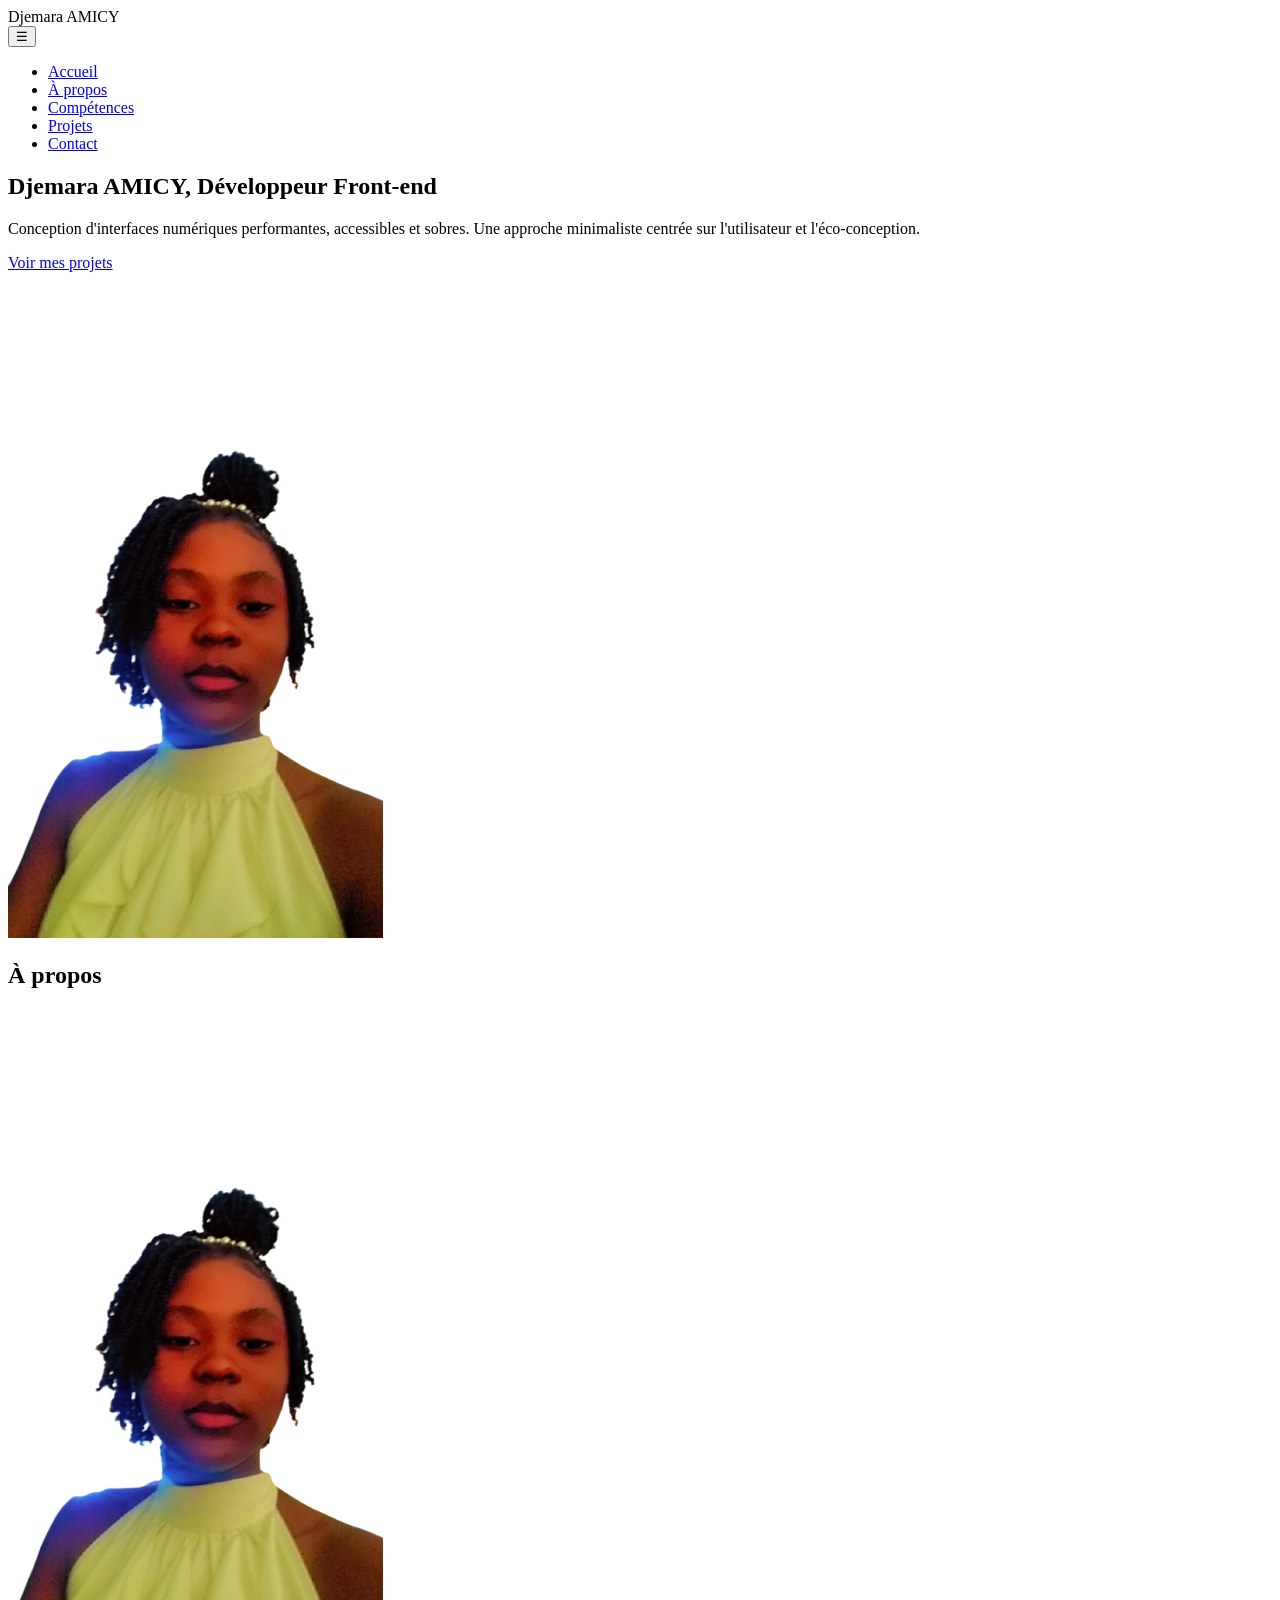
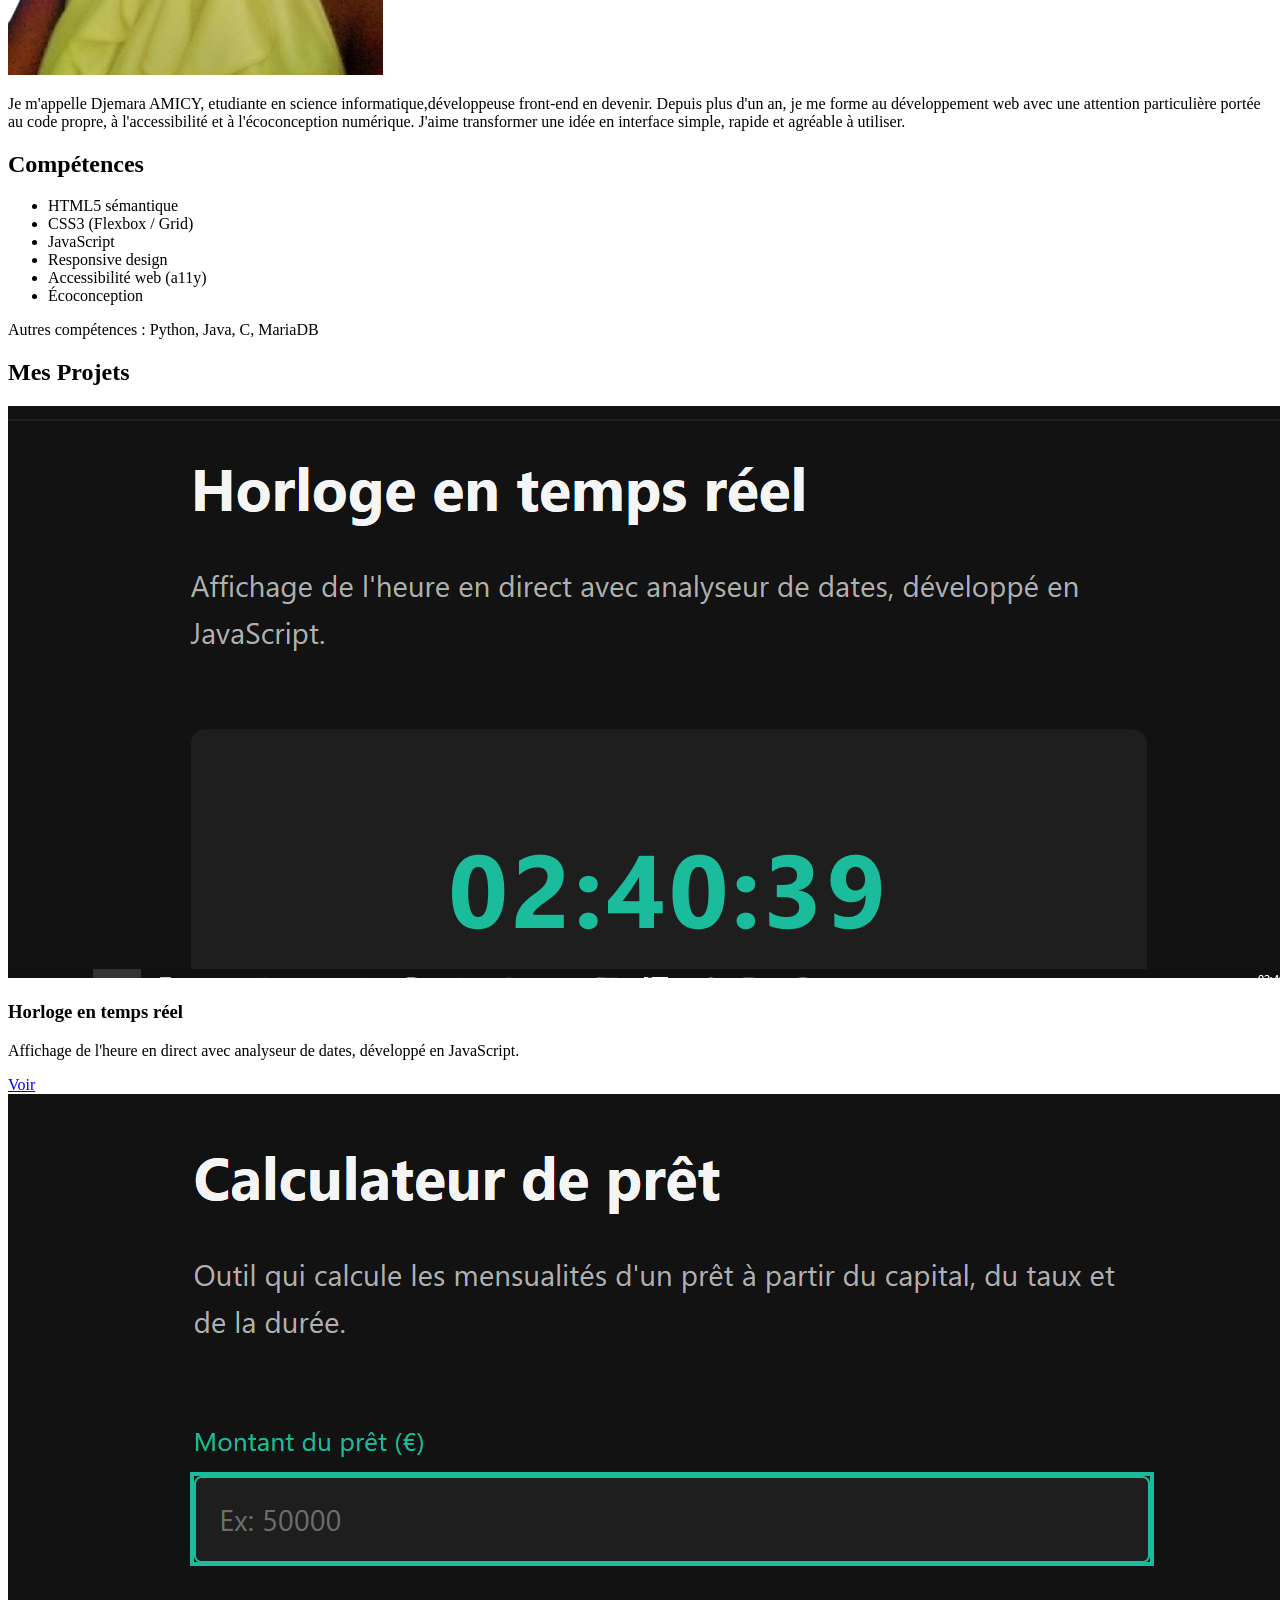
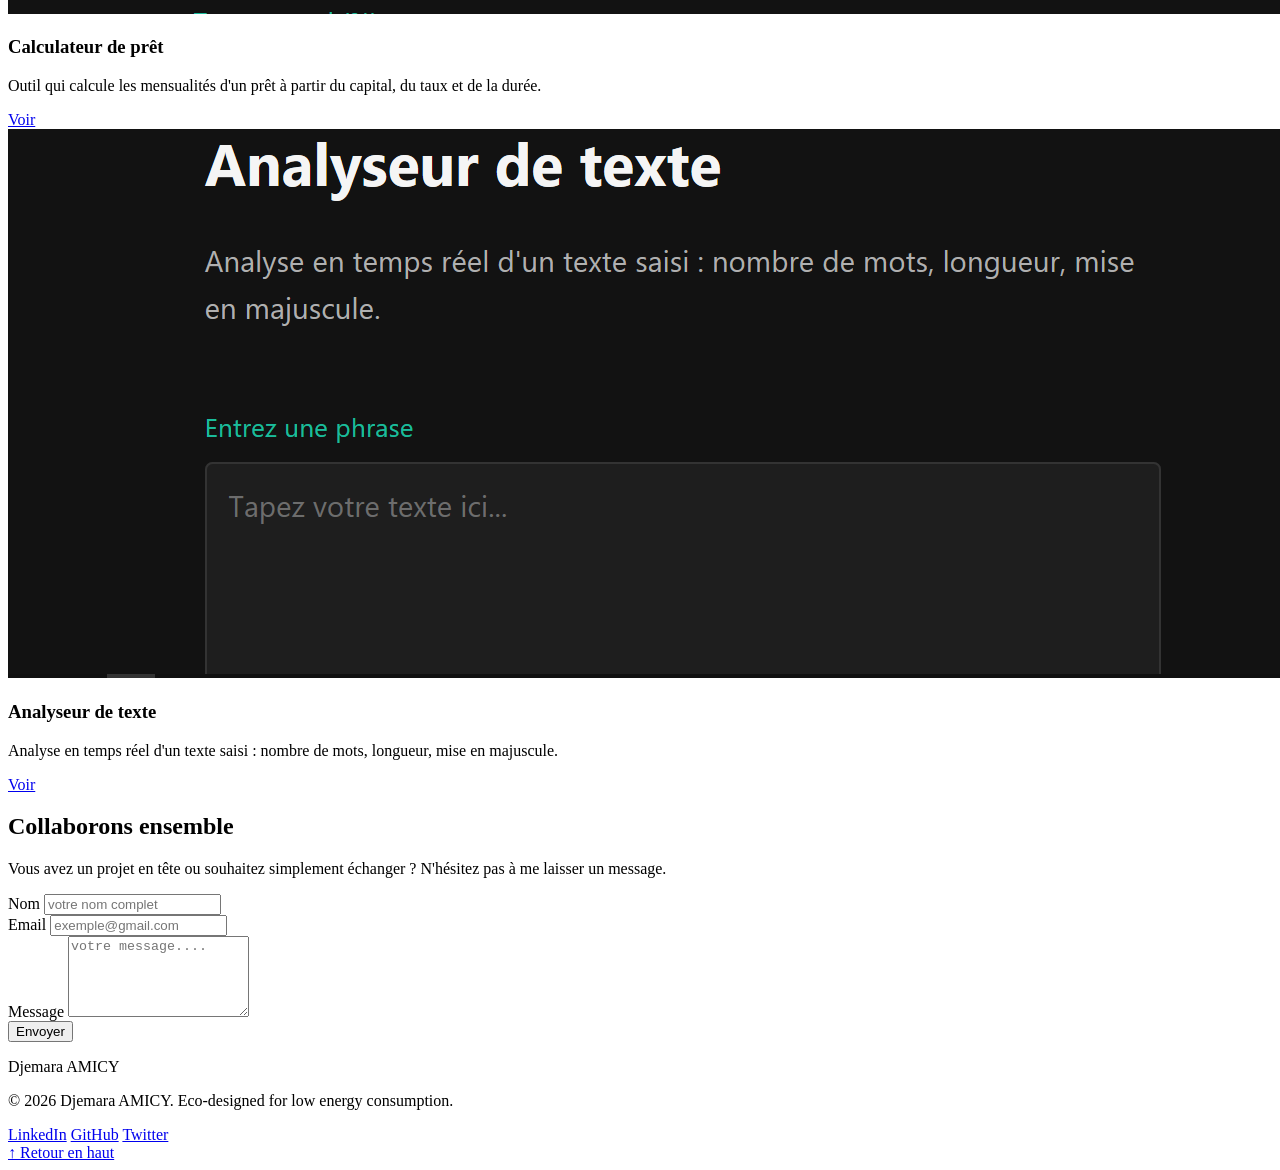
==== index.html @ a66d5a2d "Add files via upload" ====
<!DOCTYPE html>
<html lang="fr">
<head>
  <meta charset="UTF-8">
  <meta name="viewport" content="width=device-width, initial-scale=1.0">
  <title>Djemara AMICY - Développeuse Front-end</title>
  <meta name="description" content="Portfolio de Djemara AMICY, développeuse front-end. HTML, CSS, JavaScript, accessibilité et écoconception.">
  <link rel="stylesheet" href="css/style.css">
</head>
<body>

  <!-- HEADER / NAVIGATION -->
  <header>
    <div class="logo">Djemara AMICY</div>
    <nav>
      <button class="menu-toggle" id="menuToggle" aria-label="Ouvrir le menu" aria-expanded="false">☰</button>
      <ul id="navMenu">
        <li><a href="#accueil">Accueil</a></li>
        <li><a href="#apropos">À propos</a></li>
        <li><a href="#competences">Compétences</a></li>
        <li><a href="#projets">Projets</a></li>
        <li><a href="#contact">Contact</a></li>
      </ul>
    </nav>
  </header>

  <main>
    <!-- HERO -->
  
<section id="accueil" class="hero">
  <div class="hero-text-block">
    <p class="eyebrow"></p>
    <h1>Djemara AMICY, Développeur Front-end</h1>
    <p class="hero-text">
      Conception d'interfaces numériques performantes, accessibles et sobres.
      Une approche minimaliste centrée sur l'utilisateur et l'éco-conception.
    </p>
    <a href="#projets" class="btn btn-primary">Voir mes projets</a>
  </div>
  <div class="hero-photo">
    <img src="assets/images/photo-profil3.png" alt="Photo de Djemara AMICY">
  </div>
</section>

    <!-- À PROPOS -->
    <section id="apropos" class="section">
      <p class="section-number"></p>
      <h2>À propos</h2>
      <div class="apropos-content">
         <div class="photo-placeholder">
          <img src="assets/images/photo-profil3.png" alt="Photo de Djemara AMICY">
        </div>
        <p>
          Je m'appelle Djemara AMICY, etudiante  en science informatique,développeuse front-end en devenir. Depuis plus d'un an,
          je me forme au développement web avec une attention particulière portée
          au code propre, à l'accessibilité et à l'écoconception numérique.
          J'aime transformer une idée en interface simple, rapide et agréable à utiliser.
        </p>
        
      </div>
    </section>

    <!-- COMPÉTENCES -->
    <section id="competences" class="section">
      <p class="section-number"></p>
      <h2>Compétences</h2>
      <ul class="skills-list">
        <li>HTML5 sémantique</li>
        <li>CSS3 (Flexbox / Grid)</li>
        <li>JavaScript</li>
        <li>Responsive design</li>
        <li>Accessibilité web (a11y)</li>
        <li>Écoconception</li>
      </ul>
      <p class="skills-secondary">Autres compétences : Python, Java, C, MariaDB</p>
    </section>

    <!-- PROJETS -->
    
<section id="projets" class="section">
  <p class="section-number"></p>
  <h2>Mes Projets</h2>
  <div class="projects-grid">
    <article class="project-card">
      <div class="project-image">
        <img src="assets/images/projet-horloge.png" alt="Aperçu du projet Horloge en temps réel">
      </div>
      <h3>Horloge en temps réel</h3>
      <p>Affichage de l'heure en direct avec analyseur de dates, développé en JavaScript.</p>
      <a href="projets/horloge.html" class="btn btn-secondary">Voir</a>
    </article>
    <article class="project-card">
      <div class="project-image">
        <img src="assets/images/projet-pret.png" alt="Aperçu du projet Calculateur de prêt">
      </div>
      <h3>Calculateur de prêt</h3>
      <p>Outil qui calcule les mensualités d'un prêt à partir du capital, du taux et de la durée.</p>
      <a href="projets/pret.html" class="btn btn-secondary">Voir</a>
    </article>
    <article class="project-card">
      <div class="project-image">
        <img src="assets/images/projet-texte.png" alt="Aperçu du projet Analyseur de texte">
      </div>
      <h3>Analyseur de texte</h3>
      <p>Analyse en temps réel d'un texte saisi : nombre de mots, longueur, mise en majuscule.</p>
      <a href="projets/texte.html" class="btn btn-secondary">Voir</a>
    </article>
  </div>
</section>
<!-- CONTACT -->
    <section id="contact" class="section">
      <p class="section-number"></p>
      <h2>Collaborons ensemble</h2>
      <p>Vous avez un projet en tête ou souhaitez simplement échanger ? N'hésitez pas à me laisser un message.</p>

      <form id="contactForm" novalidate>
        <div class="form-group">
          <label for="nom">Nom</label>
          <input type="text" id="nom" name="nom"  placeholder="votre nom complet">
          <span class="error-message" id="erreurNom"></span>
        </div>

        <div class="form-group">
          <label for="email">Email</label>
          <input type="email" id="email" name="email" placeholder="exemple@gmail.com"  required>
          <span class="error-message" id="erreurEmail"></span>
        </div>

        <div class="form-group">
          <label for="message">Message</label>
          <textarea id="message" name="message" rows="5" placeholder="votre message...." required></textarea>
          <span class="error-message" id="erreurMessage"></span>
        </div>

        <button type="submit" class="btn btn-primary">Envoyer</button>
        <p class="form-feedback" id="formFeedback" role="alert" aria-live="polite"></p>
      </form>
    </section>
  </main>

  <!-- FOOTER -->

<footer>
  <p class="footer-name">Djemara AMICY</p>
  <p class="footer-copy">© 2026 Djemara AMICY. Eco-designed for low energy consumption.</p>
  <div class="footer-links">
    <a href="#">LinkedIn</a>
    <a href="#">GitHub</a>
    <a href="#">Twitter</a>
  </div>
  <a href="#accueil" class="back-to-top">↑ Retour en haut</a>
</footer>

  <script src="js/app.js" defer></script>
</body>
</html>
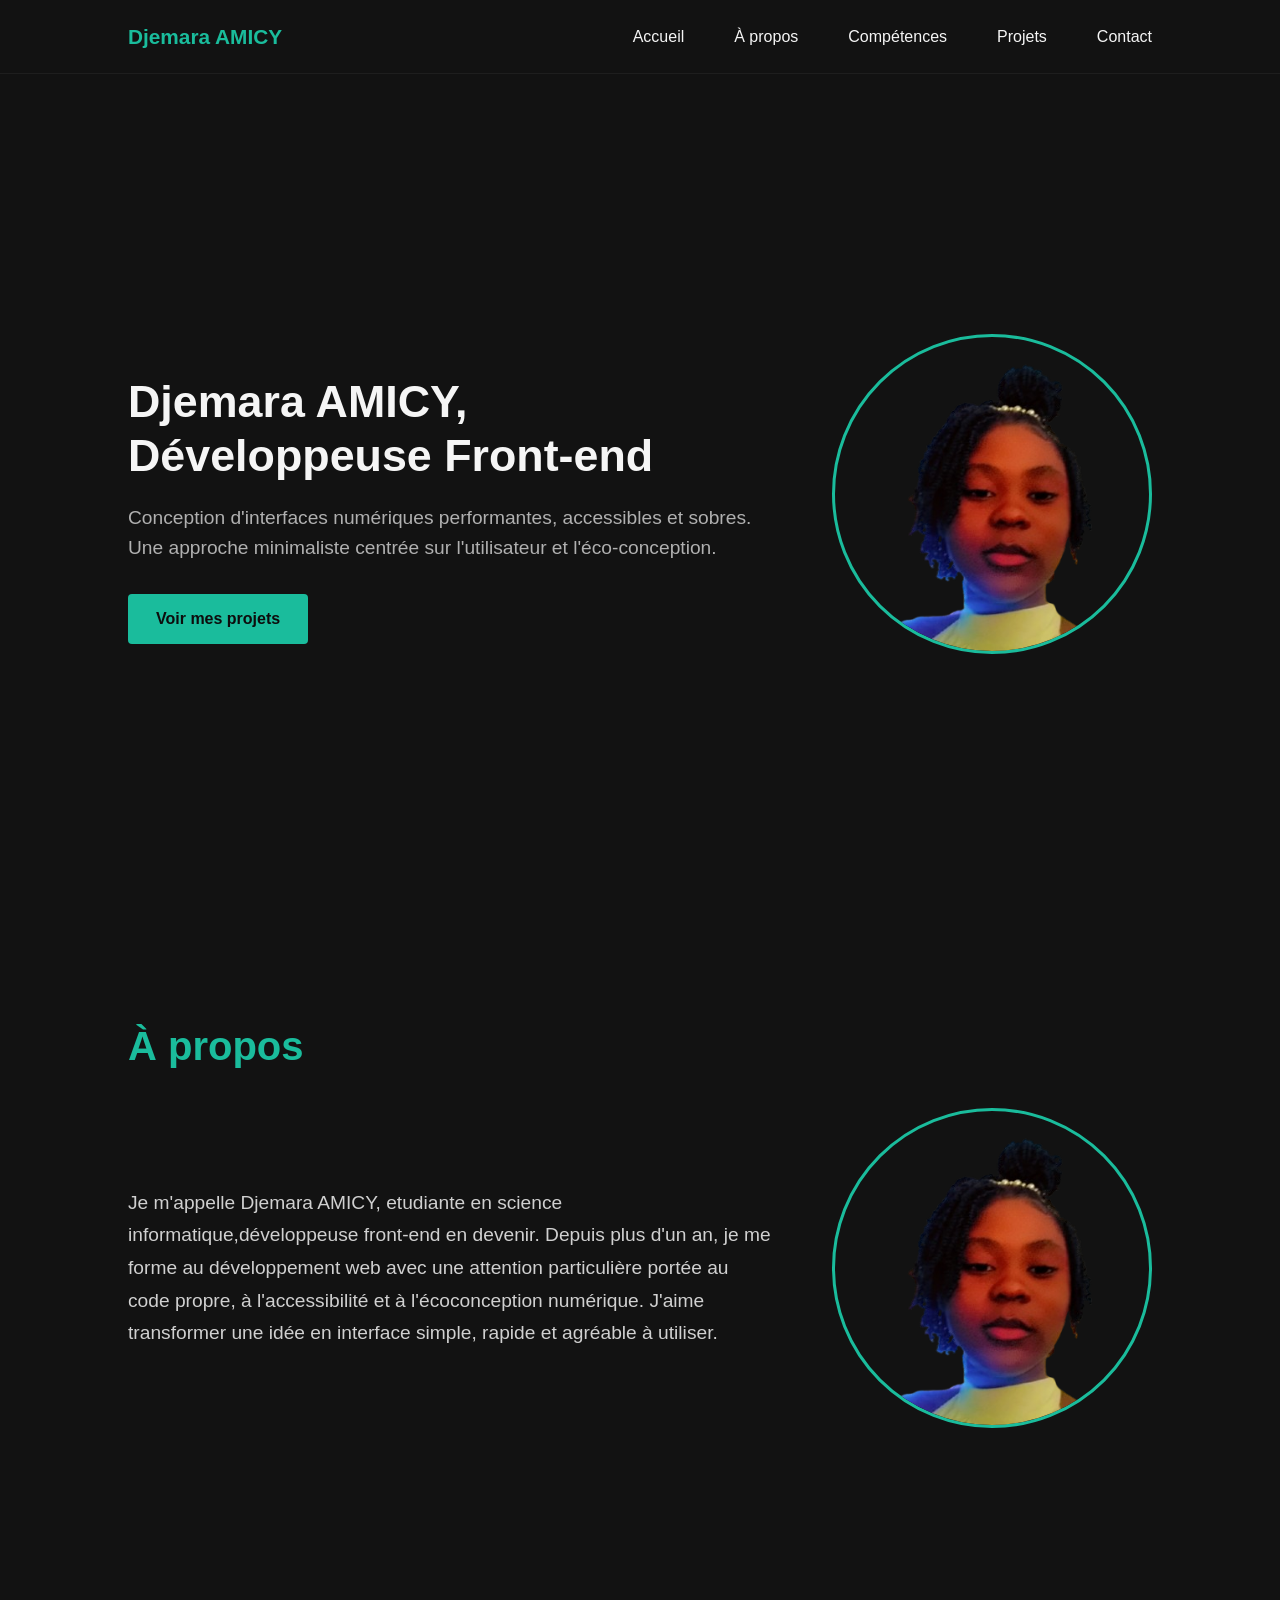
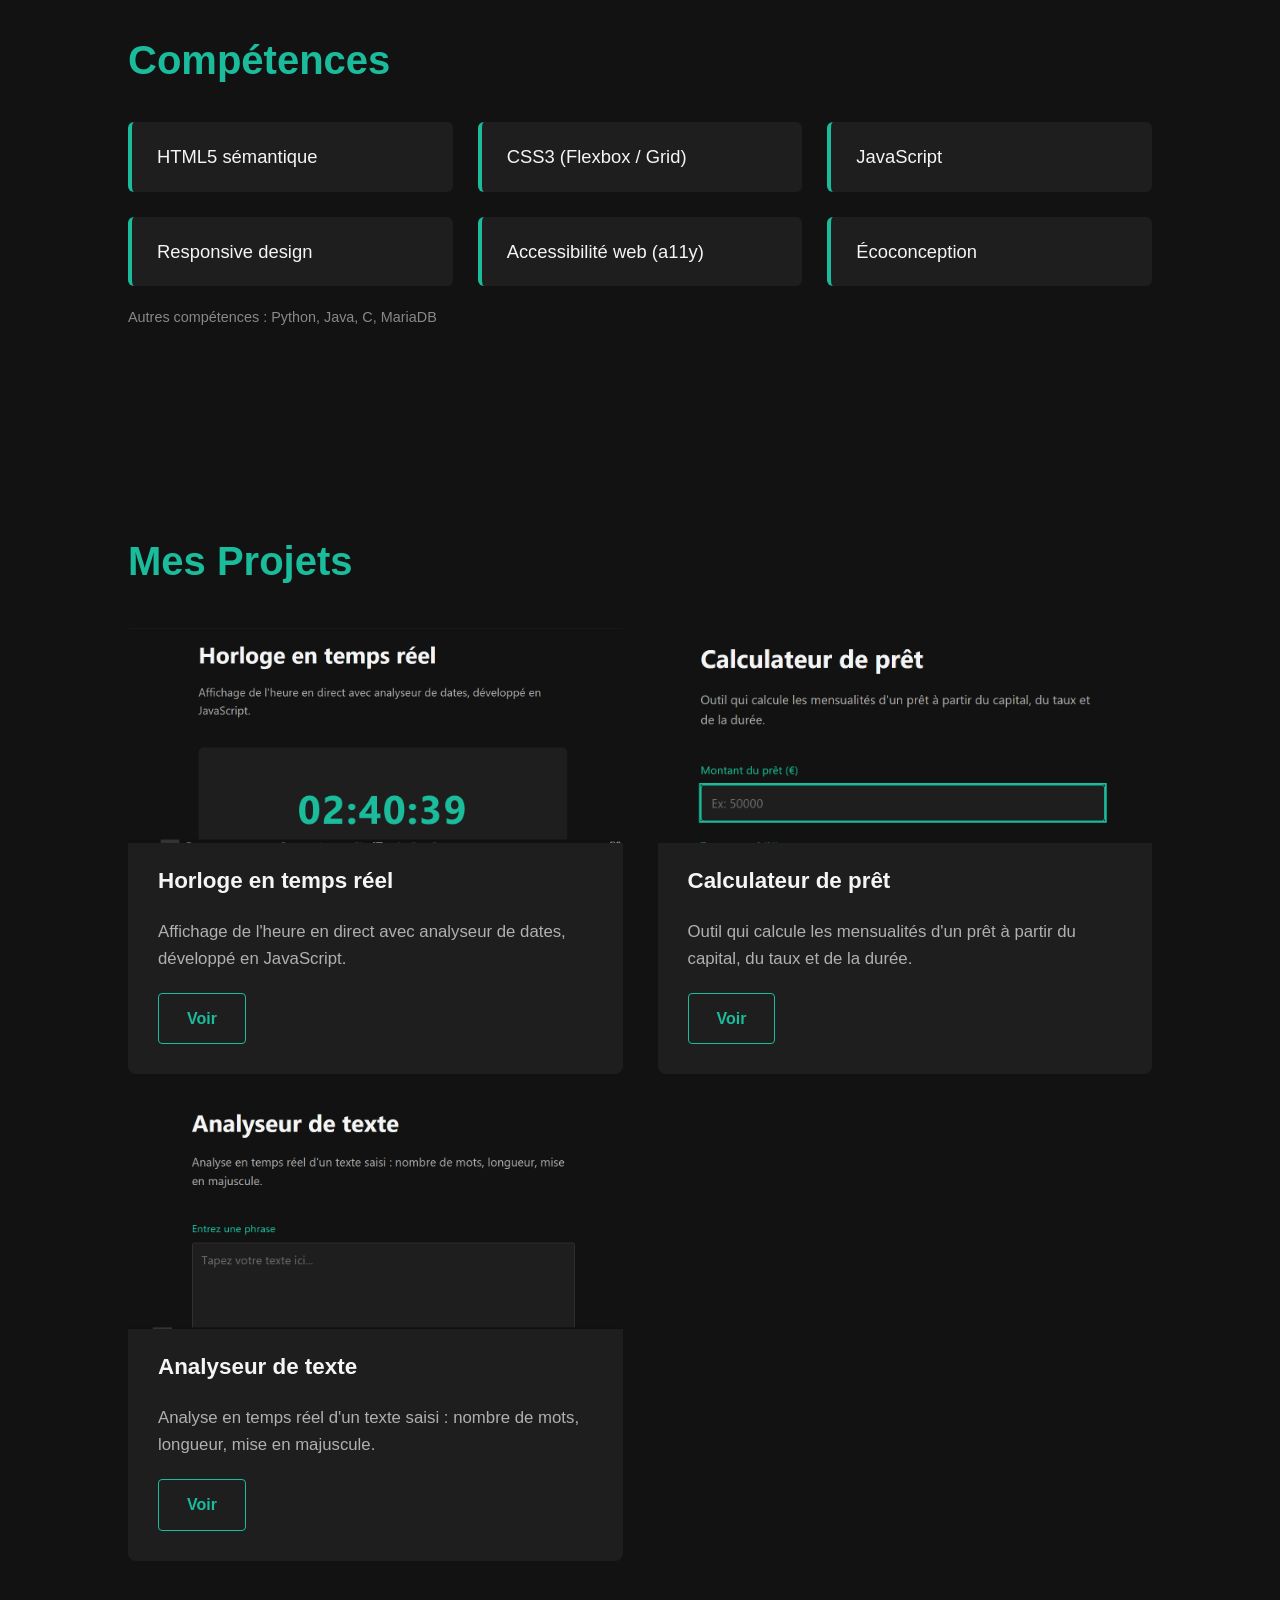
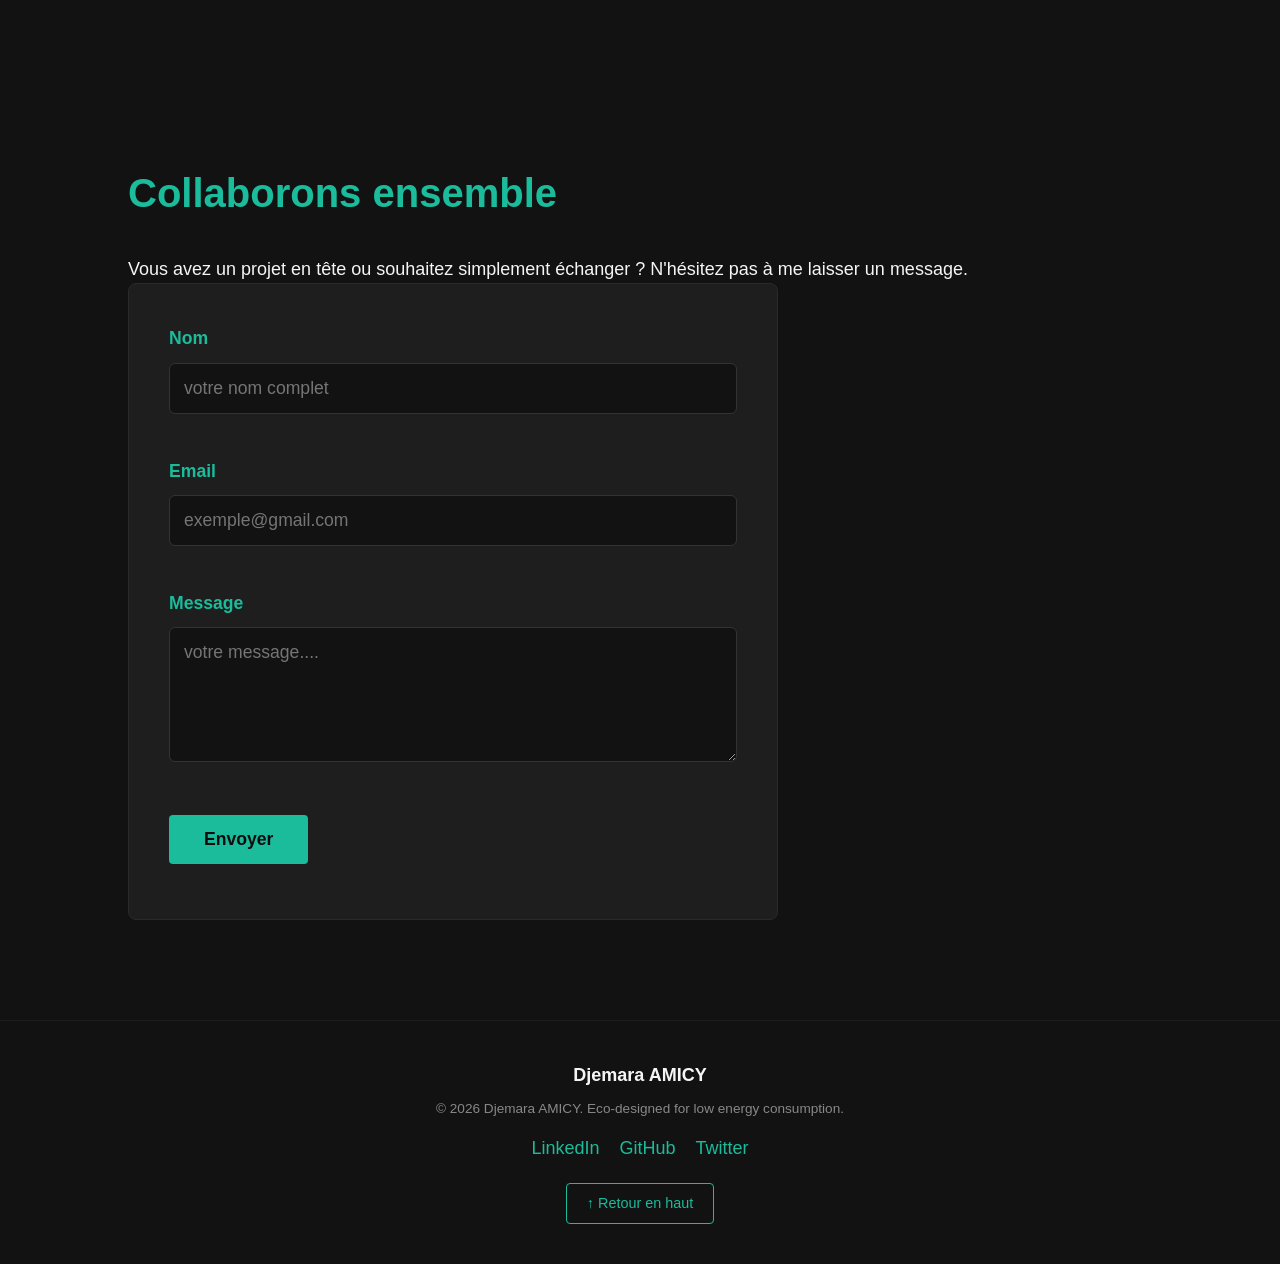
==== commit 56bd07e2: "Add files via upload" ====
--- a/index.html
+++ b/index.html
@@ -26,11 +26,11 @@
 
   <main>
     <!-- HERO -->
-  
+ <!-- https://github.com/Djemara/portfolio_AMICY_Djemara.git -->
 <section id="accueil" class="hero">
   <div class="hero-text-block">
     <p class="eyebrow"></p>
-    <h1>Djemara AMICY, Développeur Front-end</h1>
+    <h1>Djemara AMICY, Développeuse Front-end</h1>
     <p class="hero-text">
       Conception d'interfaces numériques performantes, accessibles et sobres.
       Une approche minimaliste centrée sur l'utilisateur et l'éco-conception.
@@ -47,16 +47,16 @@
       <p class="section-number"></p>
       <h2>À propos</h2>
       <div class="apropos-content">
-         <div class="photo-placeholder">
-          <img src="assets/images/photo-profil3.png" alt="Photo de Djemara AMICY">
-        </div>
+         
         <p>
           Je m'appelle Djemara AMICY, etudiante  en science informatique,développeuse front-end en devenir. Depuis plus d'un an,
           je me forme au développement web avec une attention particulière portée
           au code propre, à l'accessibilité et à l'écoconception numérique.
           J'aime transformer une idée en interface simple, rapide et agréable à utiliser.
         </p>
-        
+        <div class="photo-placeholder">
+          <img src="assets/images/photo-profil3.png" alt="Photo de Djemara AMICY">
+        </div>
       </div>
     </section>
 
--- a/css/style.css
+++ b/css/style.css
@@ -0,0 +1,622 @@
+/* ===== VARIABLES / PALETTE ===== */
+:root {
+  --bg: #121212;
+  --bg-alt: #1E1E1E;
+  --text: #F5F5F5;
+  --accent: #1ABC9C;
+  --accent-dark: #149174;
+  --error: #FF6B6B;
+}
+html, body {
+  scroll-behavior: smooth !important;
+}
+
+
+/* ===== RESET & BASE ===== */
+* {
+  margin: 0;
+  padding: 0;
+  box-sizing: border-box;
+}
+
+body {
+  font-family: 'Segoe UI', Arial, sans-serif;
+  background-color: var(--bg);
+  color: var(--text);
+  line-height: 1.6;
+  font-size: 18px; 
+}
+
+
+a {
+  color: var(--accent);
+  text-decoration: none;
+}
+
+ul {
+  list-style: none;
+}
+
+img {
+  max-width: 100%;
+  display: block;
+}
+
+/* ===== HEADER / NAV (VERSION MINIATURE FINALE) ===== */
+header {
+  display: flex !important;
+  justify-content: space-between !important; 
+  align-items: center !important;
+  padding: 20px 10% !important; 
+  background-color: var(--bg);
+  position: sticky;
+  top: 0;
+  z-index: 100;
+  border-bottom: 1px solid var(--bg-alt);
+}
+
+
+
+.logo {
+  font-weight: bold;
+  font-size: 1.3rem !important; 
+  white-space: nowrap !important;
+  flex-shrink: 0 !important;
+  color: var(--accent) !important;
+}
+
+nav ul li a {
+  color: var(--text);
+  font-size: 1.15rem !important; 
+  white-space: nowrap !important;
+  display: inline-block !important;
+  transition: color 0.2s;
+}
+
+
+
+
+nav {
+  display: flex !important;
+}
+
+
+
+
+nav ul li {
+  display: inline-block !important;
+  margin-left: 45px !important; 
+  padding: 0 !important;
+}
+
+
+nav ul li a {
+  color: var(--text);
+  font-size: 1rem !important; 
+  white-space: nowrap !important;
+  display: inline-block !important;
+  transition: color 0.2s;
+}
+
+nav ul li a:hover,
+nav ul li a:focus {
+  color: var(--accent);
+}
+
+.menu-toggle {
+  display: none ;
+}
+
+
+
+/* ===== BOUTONS ===== */
+.btn {
+  display: inline-block;
+  padding: 12px 28px;
+  border-radius: 4px;
+  font-weight: 600;
+  cursor: pointer;
+  border: none;
+  font-size: 1rem;
+  transition: background-color 0.2s, transform 0.1s;
+}
+
+.btn-primary {
+  background-color: var(--accent);
+  color: #0D0D0D;
+}
+
+.btn-primary:hover,
+.btn-primary:focus {
+  background-color: var(--accent-dark);
+}
+
+.btn-secondary {
+  background-color: transparent;
+  color: var(--accent);
+  border: 1px solid var(--accent);
+}
+
+.btn-secondary:hover,
+.btn-secondary:focus {
+  background-color: var(--accent);
+  color: #0D0D0D;
+}
+
+.hero {
+  min-height: calc(100vh - 60px); 
+  display: flex;
+  align-items: center;
+  justify-content: space-between;
+  gap: 60px; 
+  padding: 40px 10%; 
+  width: 100%; 
+  max-width: 1400px; 
+  margin: 0 auto;
+  flex-wrap: wrap;
+}
+
+.hero-text-block {
+  flex: 1;
+  min-width: 300px;
+}
+.hero-text-block h1 {
+  font-size: 2.8rem; 
+  margin-bottom: 20px;
+  line-height: 1.2;
+}
+
+.hero-text-block p {
+  font-size: 1.2rem; 
+  margin-bottom: 30px;
+  color: #B0B0B0;
+}
+
+
+
+.hero-photo, 
+.photo-placeholder {
+  width: 320px;
+  height: 320px;
+  border-radius: 50%;
+  overflow: hidden;
+  border: 3px solid var(--accent);
+  flex-shrink: 0;
+}
+
+.hero-photo img, 
+.photo-placeholder img {
+  width: 100%;
+  height: 100%;
+  object-fit: cover;
+}
+
+/* ===== SECTIONS GÉNÉRALES ===== */
+.section {
+  padding: 100px 10%;
+  width: 100%;
+  max-width: 1400px; 
+  margin: 0 auto;
+}
+
+
+
+
+.section h2 {
+  font-size: 2.5rem; 
+  margin-bottom: 30px;
+  color: var(--accent) !important;
+}
+
+
+
+
+/* ===== À PROPOS ===== */
+.apropos-content {
+  display: flex;
+  align-items: center; 
+  justify-content: space-between; 
+  gap: 60px; 
+  flex-wrap: wrap;
+}
+
+
+.apropos-content p {
+  flex: 1.5; 
+  min-width: 300px;
+  color: #D0D0D0;
+  font-size: 1.2rem; 
+  line-height: 1.7;  
+  max-width: 750px;  
+}
+
+
+
+
+/* ===== COMPÉTENCES ===== */
+.skills-list {
+  display: grid;
+  
+  grid-template-columns: repeat(auto-fit, minmax(250px, 1fr));
+  gap: 25px; 
+  margin-bottom: 20px;
+}
+
+.skills-list li {
+  background-color: var(--bg-alt);
+  padding: 20px 25px; 
+  border-radius: 6px; 
+  border-left: 4px solid var(--accent); 
+  font-size: 1.15rem; 
+}
+
+
+.skills-secondary {
+  color: #888;
+  font-size: 0.9rem;
+}
+
+/* ===== PROJETS ===== */
+.projects-grid {
+  display: grid;
+  
+  grid-template-columns: repeat(auto-fit, minmax(320px, 1fr));
+  gap: 35px; 
+}
+
+.project-card {
+  background-color: var(--bg-alt);
+  border-radius: 8px; 
+  overflow: hidden;
+  display: flex;
+  flex-direction: column;
+  gap: 20px; 
+  transition: transform 0.2s ease, box-shadow 0.2s ease;
+}
+
+
+.project-card:hover {
+  transform: translateY(-5px);
+  box-shadow: 0 10px 20px rgba(0, 0, 0, 0.3);
+}
+
+.project-card .project-image {
+  width: 100%;
+  height: 220px; 
+  background-color: #2A2A2A;
+  overflow: hidden;
+}
+
+
+.project-card .project-image img {
+  width: 100%;
+  height: 100%;
+  object-fit: cover;
+}
+
+.project-card h3 {
+  font-size: 1.4rem;
+  margin-left: 30px;
+  margin-right: 30px;
+}
+
+.project-card p {
+  color: #B0B0B0;
+  flex-grow: 1;
+  margin-left: 30px;
+  margin-right: 30px;
+  font-size: 1.05rem; 
+}
+
+
+.project-card .btn {
+  align-self: flex-start;
+  margin-left: 30px;
+  margin-bottom: 30px;
+  margin-top: auto; 
+}
+
+/* ===== FORMULAIRE CONTACT ===== */
+form {
+  width: 100%;
+  max-width: 650px; 
+  background-color: var(--bg-alt); 
+  padding: 40px; 
+  border-radius: 8px;
+  border: 1px solid #2a2a2a;
+}
+
+
+.form-group {
+  margin-bottom: 20px;
+  display: flex;
+  flex-direction: column;
+}
+
+label {
+  margin-bottom: 10px;
+  font-size: 1.1rem; 
+  font-weight: 600;
+  color: var(--accent) !important;
+}
+
+input,
+textarea {
+  background-color: var(--bg); 
+  border: 1px solid #333;
+  border-radius: 6px; 
+  padding: 14px; 
+  color: var(--text);
+  font-family: inherit;
+  font-size: 1.1rem; 
+  width: 100%;
+}
+
+input:focus,
+textarea:focus {
+  outline: 2px solid var(--accent);
+  border-color: var(--accent);
+}
+
+.error-message {
+  color: var(--error);
+  font-size: 0.85rem;
+  margin-top: 5px;
+  min-height: 18px;
+}
+
+.form-feedback {
+  margin-top: 15px;
+  font-weight: 600;
+}
+
+.form-feedback.success {
+  color: var(--accent);
+}
+
+.form-feedback.error {
+  color: var(--error);
+}
+form .btn {
+  margin-top: 10px;
+  padding: 14px 35px; 
+  font-size: 1.1rem;
+  width: auto; 
+}
+
+
+/* ===== FOOTER ===== */
+footer {
+  padding: 40px;
+  text-align: center;
+  border-top: 1px solid var(--bg-alt);
+}
+
+.footer-name {
+  font-weight: bold;
+  margin-bottom: 8px;
+}
+
+.footer-copy {
+  color: #888;
+  font-size: 0.85rem;
+  margin-bottom: 15px;
+}
+
+.footer-links {
+  display: flex;
+  justify-content: center;
+  gap: 20px;
+}
+.back-to-top {
+  display: inline-block;
+  margin-top: 20px;
+  color: var(--accent);
+  font-size: 0.9rem;
+  border: 1px solid var(--accent);
+  padding: 8px 20px;
+  border-radius: 4px;
+  transition: background-color 0.2s, color 0.2s;
+}
+
+.back-to-top:hover,
+.back-to-top:focus {
+  background-color: var(--accent);
+  color: #0D0D0D;
+}
+/* ===== STYLE PARTAGÉ POUR LES PAGES PROJETS ===== */
+
+body.page-projet header {
+  display: flex;
+  justify-content: space-between;
+  align-items: center;
+}
+
+.projet-container {
+  max-width: 600px;
+  margin: 0 auto;
+  padding: 60px 40px;
+}
+
+.projet-container h1 {
+  font-size: 2rem;
+  margin-bottom: 15px;
+}
+
+.projet-intro {
+  color: #B0B0B0;
+  margin-bottom: 40px;
+}
+
+.projet-form .form-group {
+  margin-bottom: 20px;
+  display: flex;
+  flex-direction: column;
+}
+
+.projet-form label {
+  margin-bottom: 8px;
+  font-size: 0.9rem;
+  color: #D0D0D0;
+}
+
+.projet-form input,
+.projet-form textarea {
+  background-color: var(--bg-alt);
+  border: 1px solid #333;
+  border-radius: 4px;
+  padding: 12px;
+  color: var(--text);
+  font-family: inherit;
+  font-size: 1rem;
+}
+
+.projet-form input:focus,
+.projet-form textarea:focus {
+  outline: 2px solid var(--accent);
+  border-color: var(--accent);
+}
+
+.resultat-box {
+  margin-top: 25px;
+  background-color: var(--bg-alt);
+  border-left: 2px solid var(--accent);
+  padding: 10px;
+  border-radius: 10px;
+  display: none;
+}
+
+.resultat-box.visible {
+  display: block;
+}
+
+.resultat-box p {
+  margin-bottom: 8px;
+}
+
+.resultat-box p:last-child {
+  margin-bottom: 0;
+}
+body.page-projet header .btn {
+  padding: 5px 5px;
+  font-size: 0.75rem;
+}
+
+/* ===== HORLOGE ===== */
+.horloge-affichage {
+  font-size: 3.5rem;
+  font-weight: bold;
+  color: var(--accent);
+  text-align: center;
+  padding: 40px;
+  background-color: var(--bg-alt);
+  border-radius: 8px;
+  margin-bottom: 25px;
+  letter-spacing: 2px;
+}
+
+.date-analyse {
+  background-color: var(--bg-alt);
+  border-left: 3px solid var(--accent);
+  padding: 20px;
+  border-radius: 4px;
+}
+
+.date-analyse p {
+  margin-bottom: 8px;
+}
+
+/* ===== ANALYSEUR DE TEXTE ===== */
+.projet-form textarea {
+  min-height: 150px;
+  resize: vertical;
+}
+
+.stats-grid {
+  display: grid;
+  grid-template-columns: repeat(auto-fit, minmax(150px, 1fr));
+  gap: 15px;
+  margin-top: 25px;
+}
+
+.stat-box {
+  background-color: var(--bg-alt);
+  border-left: 3px solid var(--accent);
+  padding: 10px 15px;
+  border-radius: 10px;
+  text-align: center;
+}
+
+.stat-box .stat-value {
+  font-size: 1.8rem;
+  font-weight: bold;
+  color: var(--accent);
+  display: block;
+}
+
+.stat-box .stat-label {
+  font-size: 0.85rem;
+  color: #B0B0B0;
+}
+/* ===== RESPONSIVE - BREAKPOINT TABLETTE ===== */
+@media (max-width: 768px) {
+  .hero {
+    flex-direction: column;
+    text-align: center;
+  }
+
+  .apropos-content {
+    flex-direction: column;
+    text-align: center;
+  }
+
+  .section {
+    padding: 60px 25px;
+  }
+}
+
+/* ===== RESPONSIVE - BREAKPOINT MOBILE ===== */
+@media (max-width: 480px) {
+  header {
+    flex-wrap: wrap;
+  }
+
+  .menu-toggle {
+    display: block !important;
+  }
+
+  nav ul {
+    display: none !important;
+    position: absolute;
+    top: 100%;
+    left: 0;
+    right: 0;
+    flex-direction: column !important;
+    background-color: var(--bg);
+    padding: 20px;
+    gap: 20px;
+    border-bottom: 1px solid var(--bg-alt);
+  }
+
+  nav ul.active {
+    display: flex !important;
+  }
+
+  nav ul li {
+    margin-left: 0 !important;
+  }
+
+  .hero h1 {
+    font-size: 1.6rem;
+  }
+
+  .hero {
+    flex-direction: column-reverse;
+    padding: 30px 20px;
+  }
+
+
+  .section {
+    padding: 50px 20px;
+  }
+}
